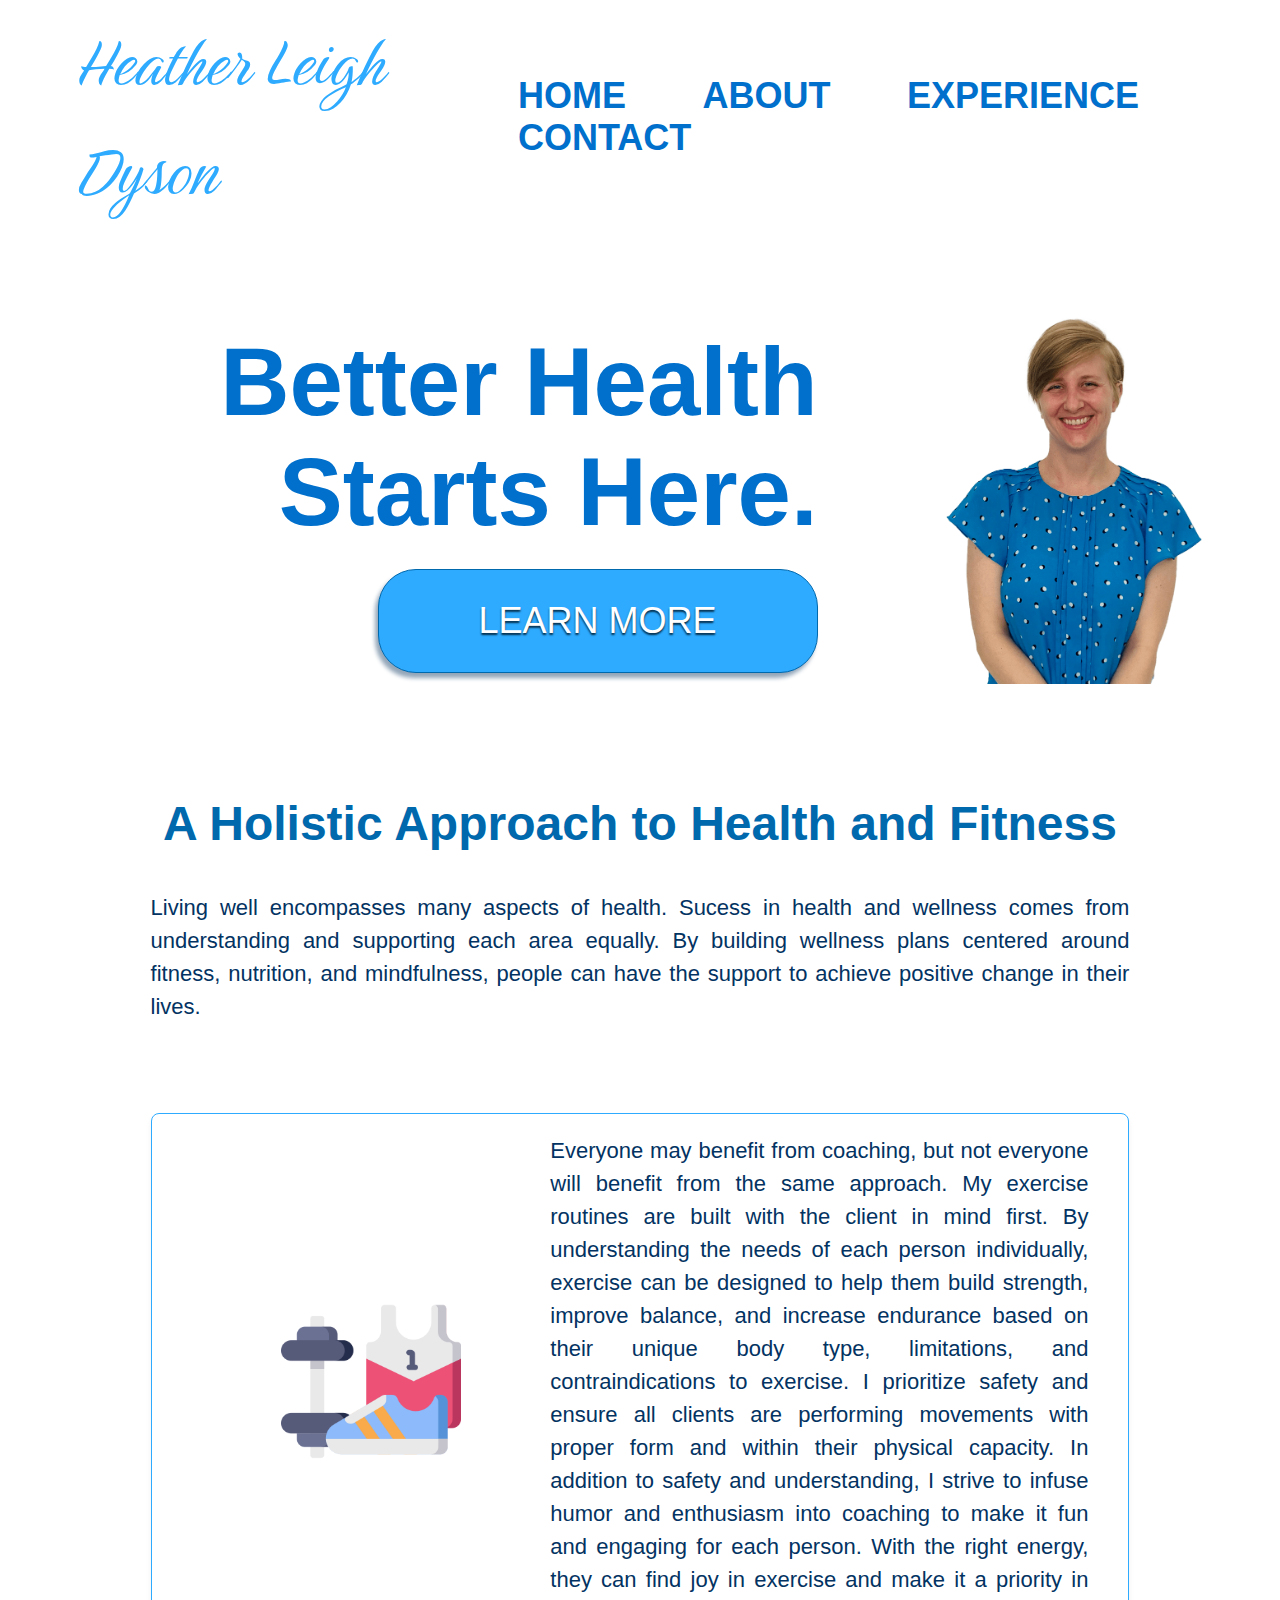
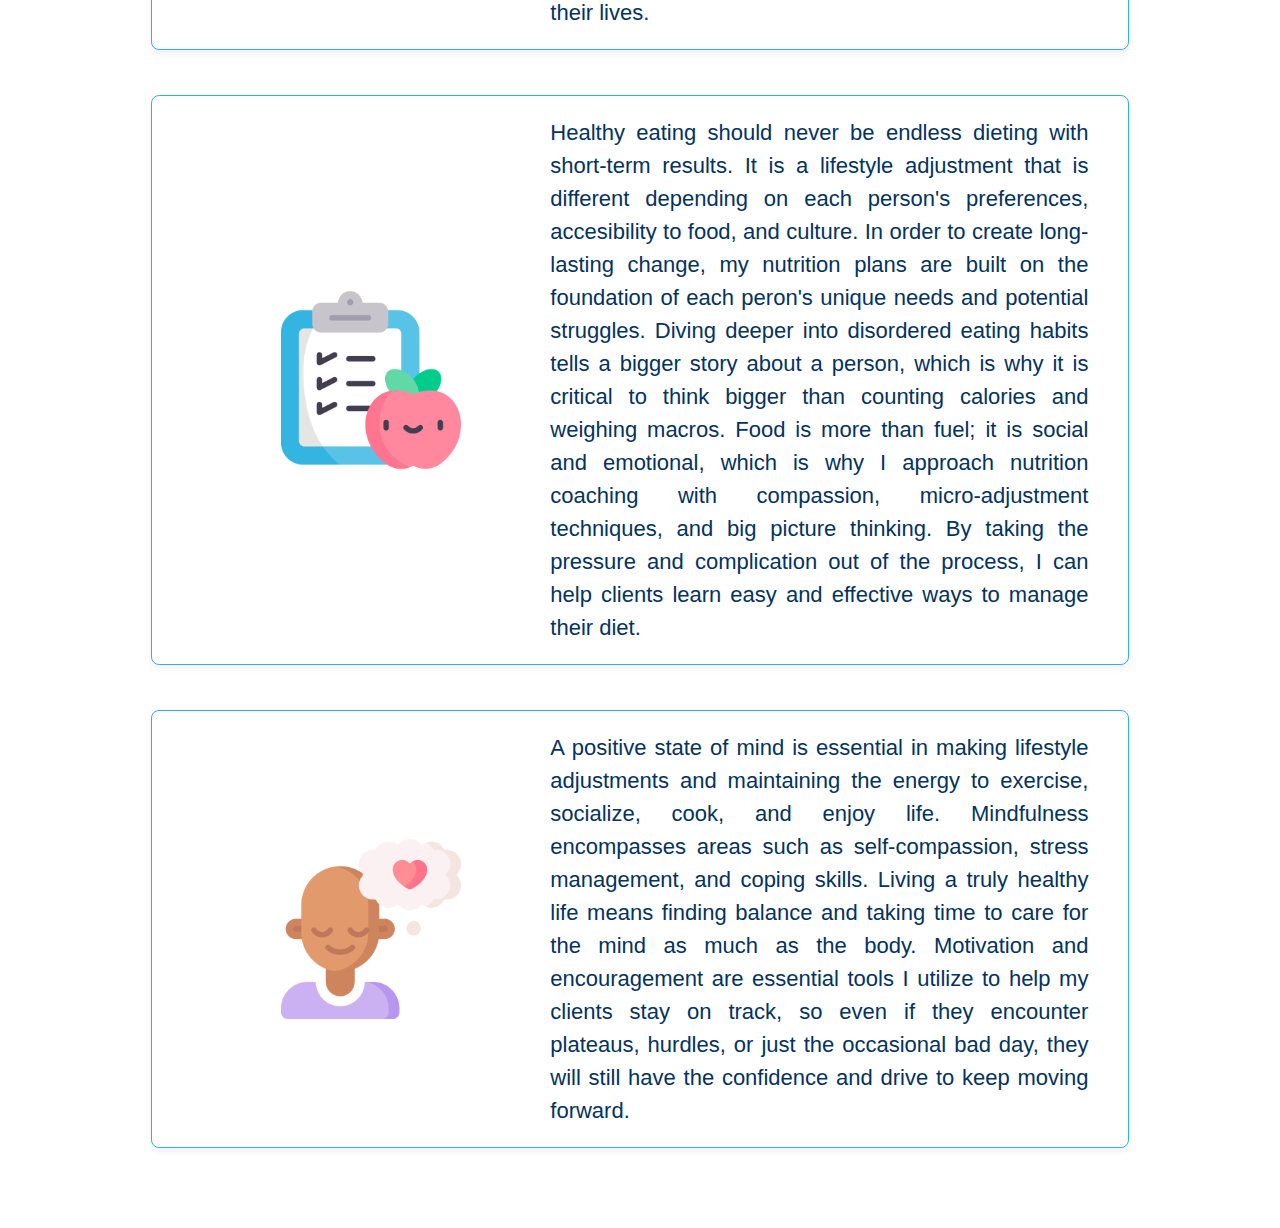
==== index.html @ 32bc92fc "first commit" ====
<!DOCTYPE html>
<html lang="en">
    <head>
        <meta charset="UTF-8">
        <meta http-equiv="X-UA-Compatible" content="IE=edge">
        <meta name="viewport" content="width=device-width, initial-scale=1.0">
        <title>Heather Leigh Dyson</title>
        <link rel="preconnect" href="https://fonts.googleapis.com">
        <link rel="preconnect" href="https://fonts.gstatic.com" crossorigin>
        <link href="https://fonts.googleapis.com/css2?family=Birthstone&display=swap" rel="stylesheet">
        <link rel="stylesheet" href="css/styles.css">
    </head>
    <body>
        <nav>
            <a href="index.html" id="name">Heather Leigh Dyson</a>
            <div>
                <a href="index.html">Home</a>
                <a href="about.html">About</a>
                <a href="experience.html">Experience</a>
                <a href="contact.html">Contact</a>
            </div>
        </nav>
        <section id="hero">
            <img src="img/heather.png" alt="Heather Leigh Dyson" width="622" height="895">
            <div>
                <h1>Better Health Starts Here.</h1>
                <button>Learn More</button>
            </div>
        </section>
        <main>
            <h2>A Holistic Approach to Health and Fitness</h2>
            <p>
                Living well encompasses many aspects of health. Sucess in health and wellness comes from understanding and supporting each area equally. 
                By building wellness plans centered around fitness, nutrition, and mindfulness, people can have the support to achieve positive change in their lives.
            </p>
            <section id="icons">
                <div>
                    <img id="fitness" src="img/sport.png" alt="">
                    <p>
                        Everyone may benefit from coaching, but not everyone will benefit from the same approach. My exercise routines are built with the client 
                        in mind first. By understanding the needs of each person individually, exercise can be designed to help them build strength, improve balance, 
                        and increase endurance based on their unique body type, limitations, and contraindications to exercise. I prioritize safety and ensure 
                        all clients are performing movements with proper form and within their physical capacity. In addition to safety and understanding, I strive
                        to infuse humor and enthusiasm into coaching to make it fun and engaging for each person. With the right energy, they can find joy in 
                        exercise and make it a priority in their lives. 
                    </p>
                </div>
                 <div>
                    <img id="nutrition" src="img/diet.png" alt="">
                    <p>
                        Healthy eating should never be endless dieting with short-term results. It is a lifestyle adjustment that is different depending on 
                        each person's preferences, accesibility to food, and culture. In order to create long-lasting change, my nutrition plans are built 
                        on the foundation of each peron's unique needs and potential struggles. Diving deeper into disordered eating habits tells a bigger story 
                        about a person, which is why it is critical to think bigger than counting calories and weighing macros. Food is more than fuel; it is
                        social and emotional, which is why I approach nutrition coaching with compassion, micro-adjustment techniques, and big picture thinking. 
                        By taking the pressure and complication out of the process, I can help clients learn easy and effective ways to manage their diet. 
                    </p>
                </div>
                <div>
                    <img id="mindful" src="img/mental-health.png" alt="">
                    <p> 
                        A positive state of mind is essential in making lifestyle adjustments and maintaining the energy to exercise, socialize, cook, and 
                        enjoy life. Mindfulness encompasses areas such as self-compassion, stress management, and coping skills. Living a truly healthy life 
                        means finding balance and taking time to care for the mind as much as the body. Motivation and encouragement are 
                        essential tools I utilize to help my clients stay on track, so even if they encounter plateaus, hurdles, or just the occasional bad day, 
                        they will still have the confidence and drive to keep moving forward. 
                    </p>
                </div>
            </section>
        </main>
    </body>
</html>
---- css/styles.css ----
body {
    font-family: -apple-system, BlinkMacSystemFont, 'Segoe UI', Roboto, Oxygen, Ubuntu, Cantarell, 'Open Sans', 'Helvetica Neue', sans-serif;
    font-size: 22px;
}

nav {
    display: flex;
    align-items: center;
    justify-content: space-between;
    padding-inline: 5.5vw;
}

nav div a {
    text-decoration: none;
    font-size: 36px;
    font-weight: 600;
    margin-left: 5.5vw;
    color: hsl(207, 100%, 40%);
    text-transform: uppercase;
}

#name {
    font-family: "Birthstone"; 
    font-size: 80px;
    color: #2EABFF;
    text-decoration: none;
}

h1 {
    font-family: -apple-system, BlinkMacSystemFont, 'Segoe UI', Roboto, Oxygen, Ubuntu, Cantarell, 'Open Sans', 'Helvetica Neue', sans-serif;
    font-size: 96px;
    color: hsl(207, 100%, 40%);
    width: 83%;
    text-align: right;
    margin: 0;
}

h2 {
    font-size: 48px;
}

p {
    color: #033362;
    line-height: 1.5;
    max-width: 80ch;
    margin-inline: auto;
    text-align: justify;
}


#hero {
    padding-inline: 5.5vw;
    padding-top: 10vh;
    display: grid;
    grid-template-areas: "div img";
    grid-template-columns: 65% 35x  %;
    column-gap: 10vw;
}

#hero img {
    width: 20vw;
    height: auto;
    grid-area: img;
}

#hero div {
    display: grid;
    grid-area: div;
    justify-items: right;
    align-items: center;
}

#hero div button {
    color: #fff;
    background: #2EABFF;
    font-size: 36px;
    padding: 30px 100px;
    border-radius: 38px;
    text-transform: uppercase;
    text-shadow: 0 2px 2px #042D49;
    border: 1px solid #0068AD; 
    box-shadow: -3px 5px 4px #93A6B9;
}

main {
    padding: 8vh 5.5vw;
}

main h2 {
    /* width: 50ch; */
    margin-inline: auto;
    text-align: center;
    color: #0068AD;
}

#heather-photos {
    display: grid;
    /* grid-template-columns: 53% 47%; */
    grid-template-columns: 1fr 0.888fr 1fr;
    grid-template-areas: 
        "athena family cert"
        "athena group cert";
    width: 75vw;
    margin-inline: auto;
    margin-top: 10vh;
}

#heather-photos img {
    width: 100%;
    height: auto;
}

#athena {
    grid-area: athena;
}

#group {
    grid-area: group;
}

#family {
    grid-area: family;
}

#cert {
    grid-area: cert;
}

#icons {
    display: grid;
    /* grid-template-columns: repeat(3, 1fr); */
    width: 80ch;
    margin-inline: auto;
    margin-top: 10vh;
    row-gap: 5vh;
}

#icons div {
    display: grid;
    grid-template-columns: 40% 60%;
    border: 1px solid #2EABFF;
    padding: 20px 40px;
    border-radius: 8px;
    box-shadow: 0 4px 6px hsl(0, 0%, 95%);
}    

#icons div p {
    /* width: 50ch; */
    width: 100%;
    margin: 0;
}

#icons div img {
    width: 50%;
    height: auto;
    align-self: center;
    justify-self: center;
}
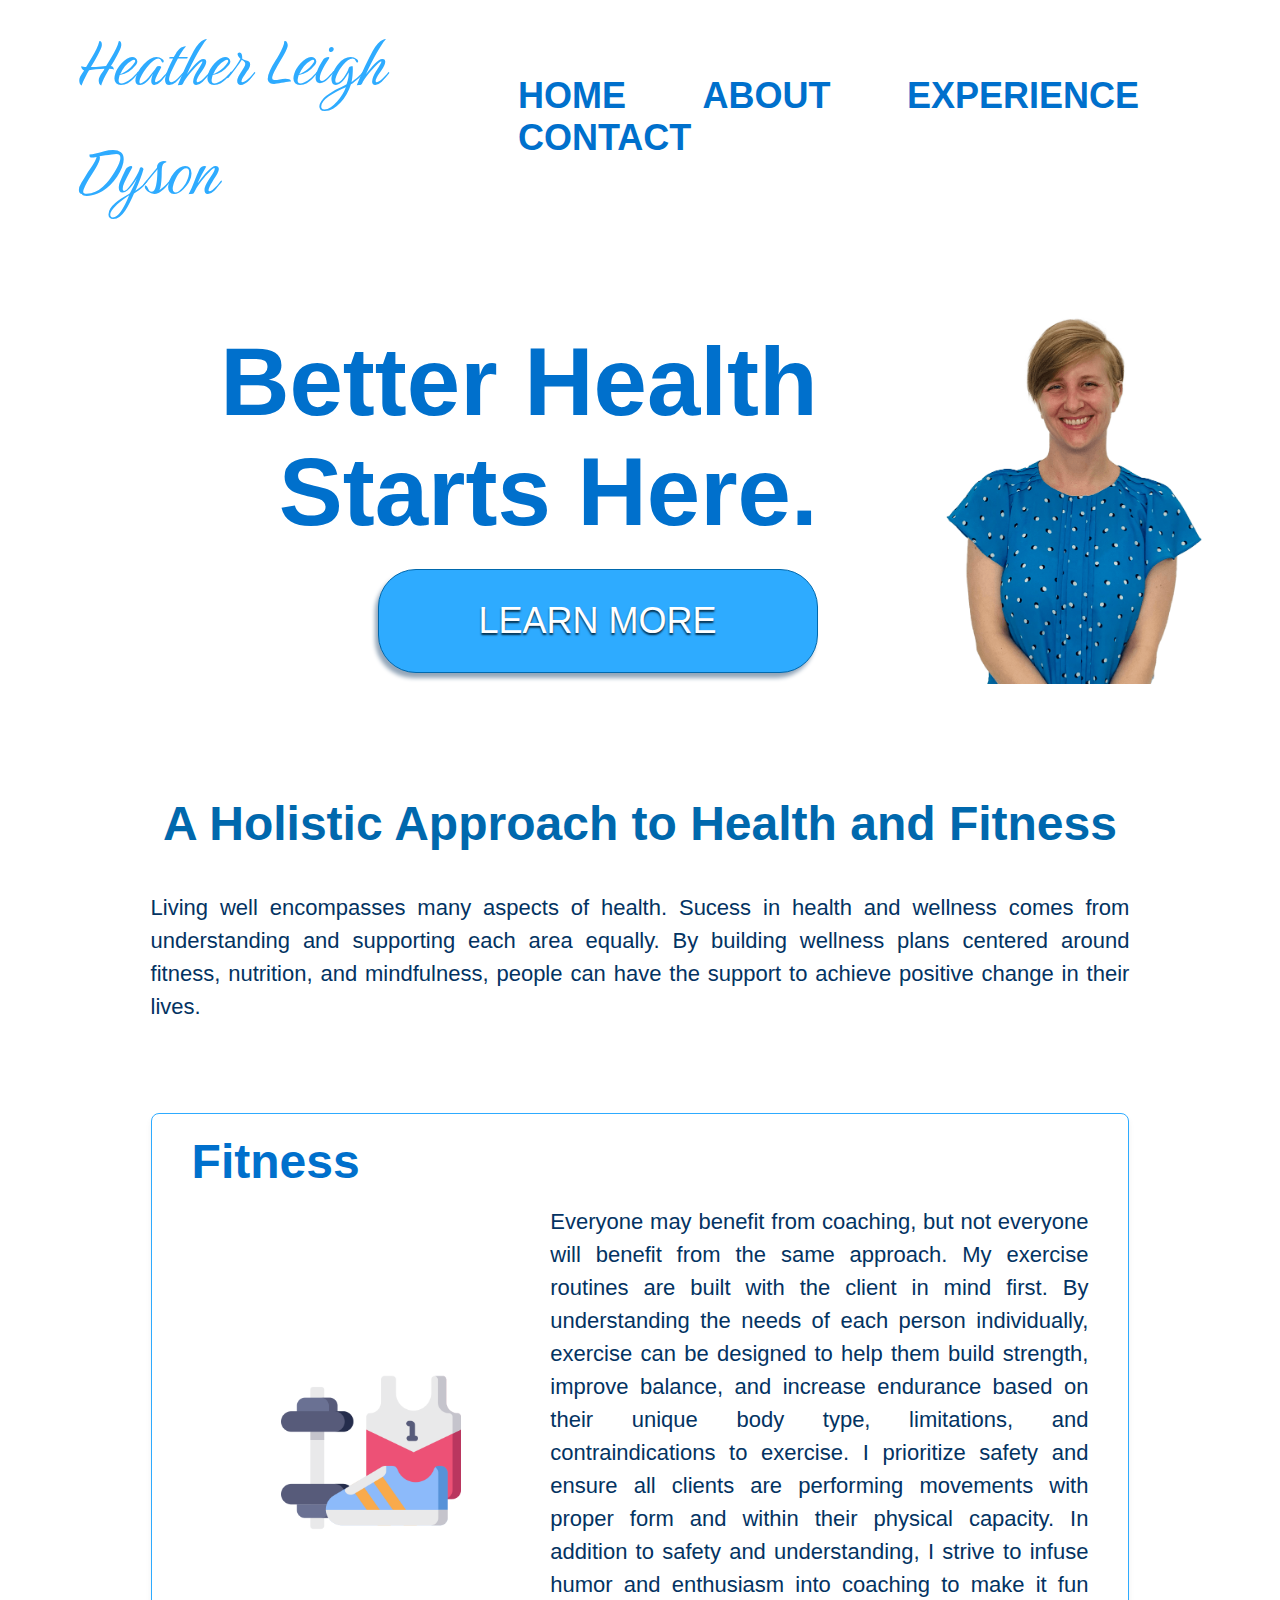
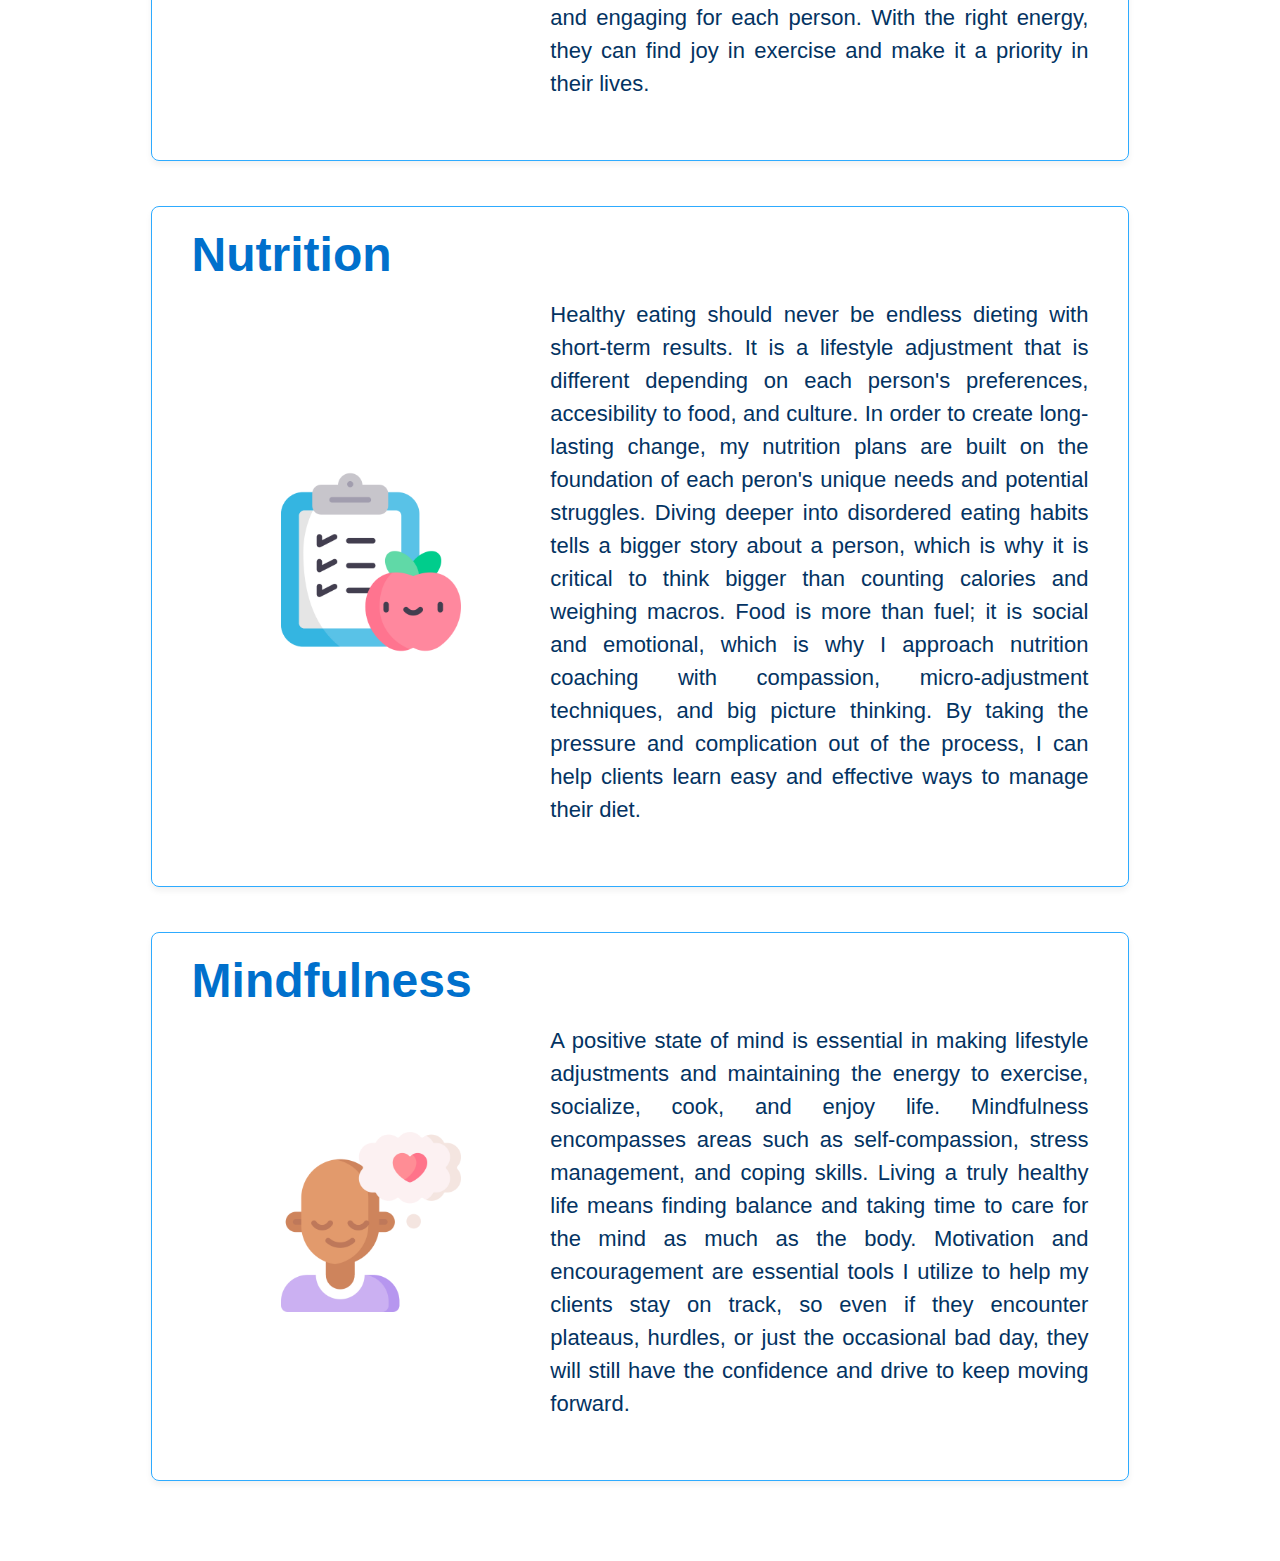
==== commit f5c7d853: "added link to hero button, changed styling on cards" ====
--- a/index.html
+++ b/index.html
@@ -24,7 +24,7 @@
             <img src="img/heather.png" alt="Heather Leigh Dyson" width="622" height="895">
             <div>
                 <h1>Better Health Starts Here.</h1>
-                <button>Learn More</button>
+                <a href="about.html"><button>Learn More</button> </a>
             </div>
         </section>
         <main>
@@ -34,37 +34,46 @@
                 By building wellness plans centered around fitness, nutrition, and mindfulness, people can have the support to achieve positive change in their lives.
             </p>
             <section id="icons">
-                <div>
-                    <img id="fitness" src="img/sport.png" alt="">
-                    <p>
-                        Everyone may benefit from coaching, but not everyone will benefit from the same approach. My exercise routines are built with the client 
-                        in mind first. By understanding the needs of each person individually, exercise can be designed to help them build strength, improve balance, 
-                        and increase endurance based on their unique body type, limitations, and contraindications to exercise. I prioritize safety and ensure 
-                        all clients are performing movements with proper form and within their physical capacity. In addition to safety and understanding, I strive
-                        to infuse humor and enthusiasm into coaching to make it fun and engaging for each person. With the right energy, they can find joy in 
-                        exercise and make it a priority in their lives. 
-                    </p>
+                <div class="card">
+                    <h3>Fitness</h3>
+                    <div class="card-content">
+                        <img id="fitness" src="img/sport.png" alt="">
+                        <p>
+                            Everyone may benefit from coaching, but not everyone will benefit from the same approach. My exercise routines are built with the client 
+                            in mind first. By understanding the needs of each person individually, exercise can be designed to help them build strength, improve balance, 
+                            and increase endurance based on their unique body type, limitations, and contraindications to exercise. I prioritize safety and ensure 
+                            all clients are performing movements with proper form and within their physical capacity. In addition to safety and understanding, I strive
+                            to infuse humor and enthusiasm into coaching to make it fun and engaging for each person. With the right energy, they can find joy in 
+                            exercise and make it a priority in their lives. 
+                        </p>
+                    </div>
                 </div>
-                 <div>
-                    <img id="nutrition" src="img/diet.png" alt="">
-                    <p>
-                        Healthy eating should never be endless dieting with short-term results. It is a lifestyle adjustment that is different depending on 
-                        each person's preferences, accesibility to food, and culture. In order to create long-lasting change, my nutrition plans are built 
-                        on the foundation of each peron's unique needs and potential struggles. Diving deeper into disordered eating habits tells a bigger story 
-                        about a person, which is why it is critical to think bigger than counting calories and weighing macros. Food is more than fuel; it is
-                        social and emotional, which is why I approach nutrition coaching with compassion, micro-adjustment techniques, and big picture thinking. 
-                        By taking the pressure and complication out of the process, I can help clients learn easy and effective ways to manage their diet. 
-                    </p>
+                <div class="card">
+                    <h3>Nutrition</h3>
+                    <div class="card-content">
+                        <img id="nutrition" src="img/diet.png" alt="">
+                        <p>
+                            Healthy eating should never be endless dieting with short-term results. It is a lifestyle adjustment that is different depending on 
+                            each person's preferences, accesibility to food, and culture. In order to create long-lasting change, my nutrition plans are built 
+                            on the foundation of each peron's unique needs and potential struggles. Diving deeper into disordered eating habits tells a bigger story 
+                            about a person, which is why it is critical to think bigger than counting calories and weighing macros. Food is more than fuel; it is
+                            social and emotional, which is why I approach nutrition coaching with compassion, micro-adjustment techniques, and big picture thinking. 
+                            By taking the pressure and complication out of the process, I can help clients learn easy and effective ways to manage their diet. 
+                        </p>
+                    </div>
                 </div>
-                <div>
-                    <img id="mindful" src="img/mental-health.png" alt="">
-                    <p> 
-                        A positive state of mind is essential in making lifestyle adjustments and maintaining the energy to exercise, socialize, cook, and 
-                        enjoy life. Mindfulness encompasses areas such as self-compassion, stress management, and coping skills. Living a truly healthy life 
-                        means finding balance and taking time to care for the mind as much as the body. Motivation and encouragement are 
-                        essential tools I utilize to help my clients stay on track, so even if they encounter plateaus, hurdles, or just the occasional bad day, 
-                        they will still have the confidence and drive to keep moving forward. 
-                    </p>
+                <div class="card">
+                    <h3>Mindfulness</h3>
+                    <div class="card-content">
+                        <img id="mindful" src="img/mental-health.png" alt="">
+                        <p> 
+                            A positive state of mind is essential in making lifestyle adjustments and maintaining the energy to exercise, socialize, cook, and 
+                            enjoy life. Mindfulness encompasses areas such as self-compassion, stress management, and coping skills. Living a truly healthy life 
+                            means finding balance and taking time to care for the mind as much as the body. Motivation and encouragement are 
+                            essential tools I utilize to help my clients stay on track, so even if they encounter plateaus, hurdles, or just the occasional bad day, 
+                            they will still have the confidence and drive to keep moving forward. 
+                        </p>
+                    </div>
                 </div>
             </section>
         </main>
--- a/css/styles.css
+++ b/css/styles.css
@@ -37,6 +37,11 @@
 
 h2 {
     font-size: 48px;
+}
+
+h3 {
+    font-size: 48px;
+    color: hsl(207, 100%, 40%);
 }
 
 p {
@@ -135,14 +140,17 @@
     row-gap: 5vh;
 }
 
-#icons div {
-    display: grid;
-    grid-template-columns: 40% 60%;
+.card {
     border: 1px solid #2EABFF;
-    padding: 20px 40px;
+    padding: 20px 40px 60px 40px;
     border-radius: 8px;
     box-shadow: 0 4px 6px hsl(0, 0%, 95%);
 }    
+
+.card h3 {
+    text-align: left;
+    margin-block: 0 16px;
+}
 
 #icons div p {
     /* width: 50ch; */
@@ -155,4 +163,10 @@
     height: auto;
     align-self: center;
     justify-self: center;
+}
+
+.card-content {
+    display: grid;
+    grid-template-columns: 40% 60%;
+
 }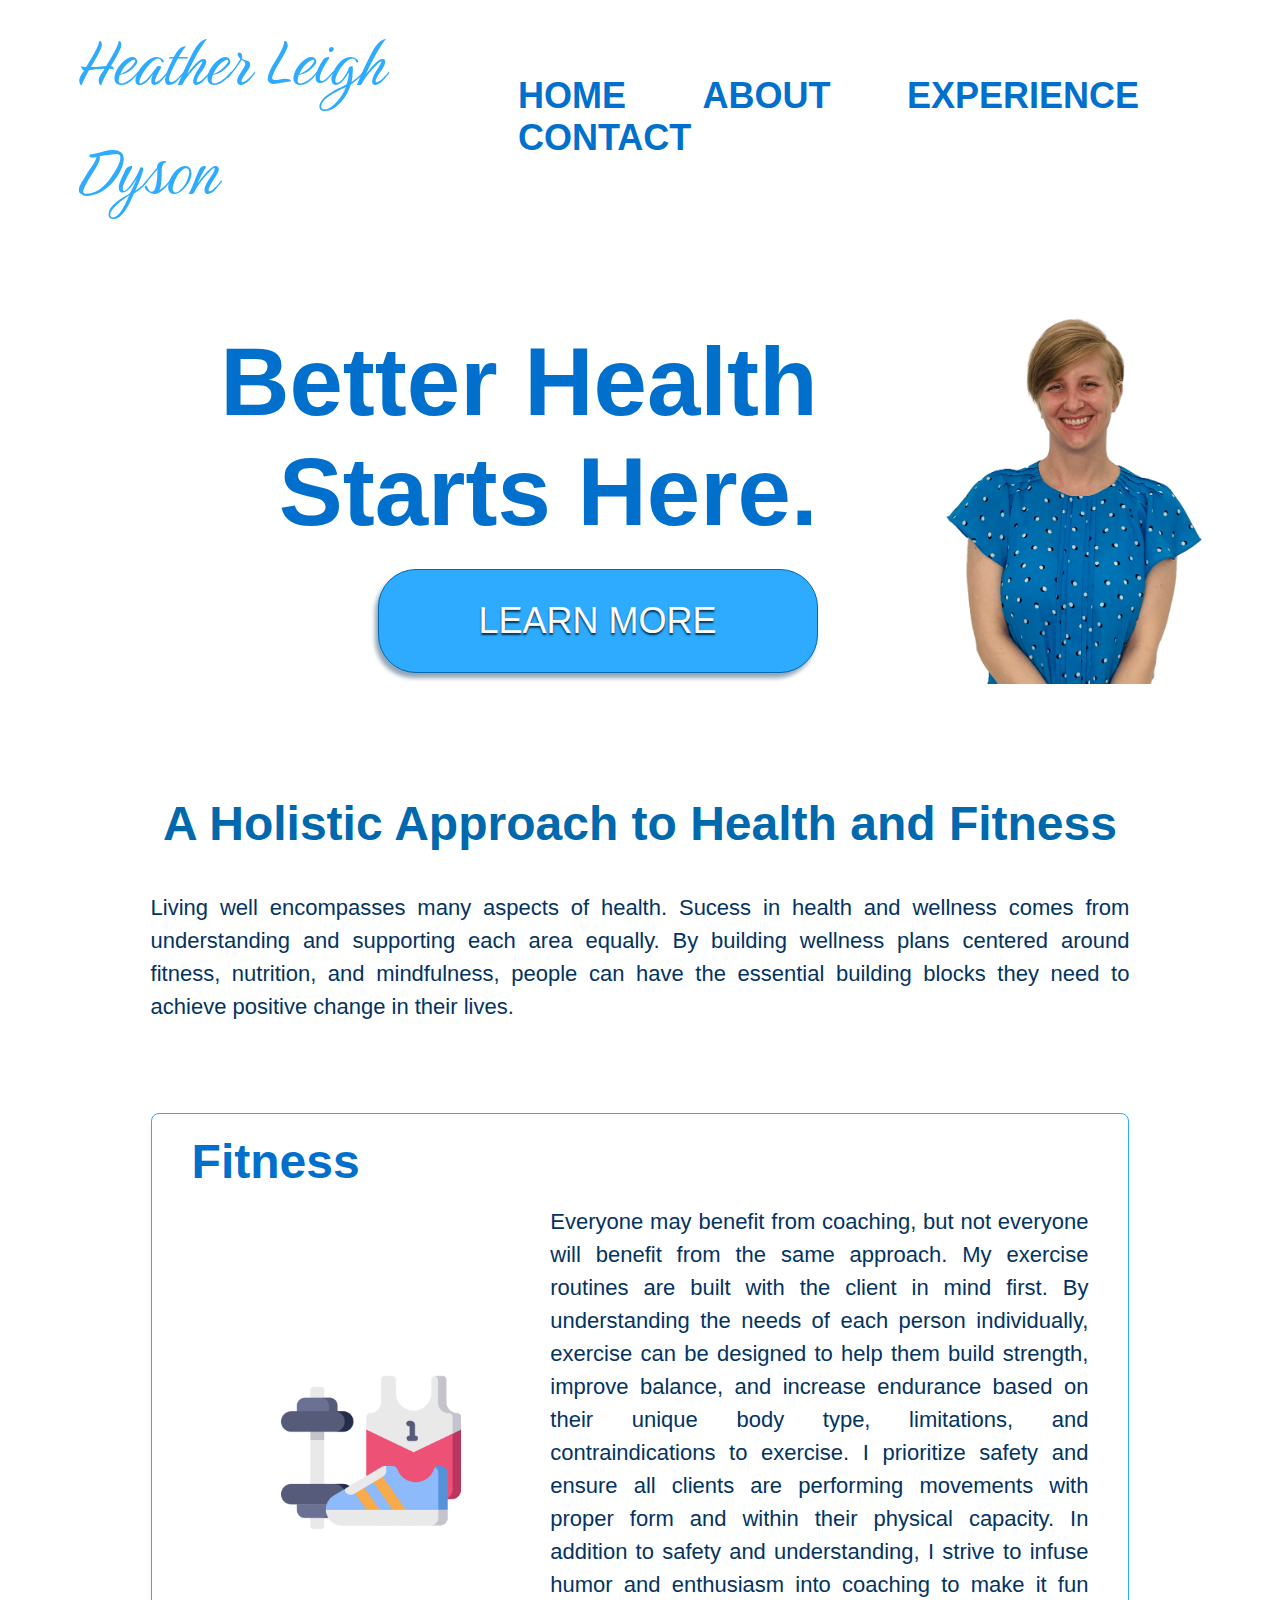
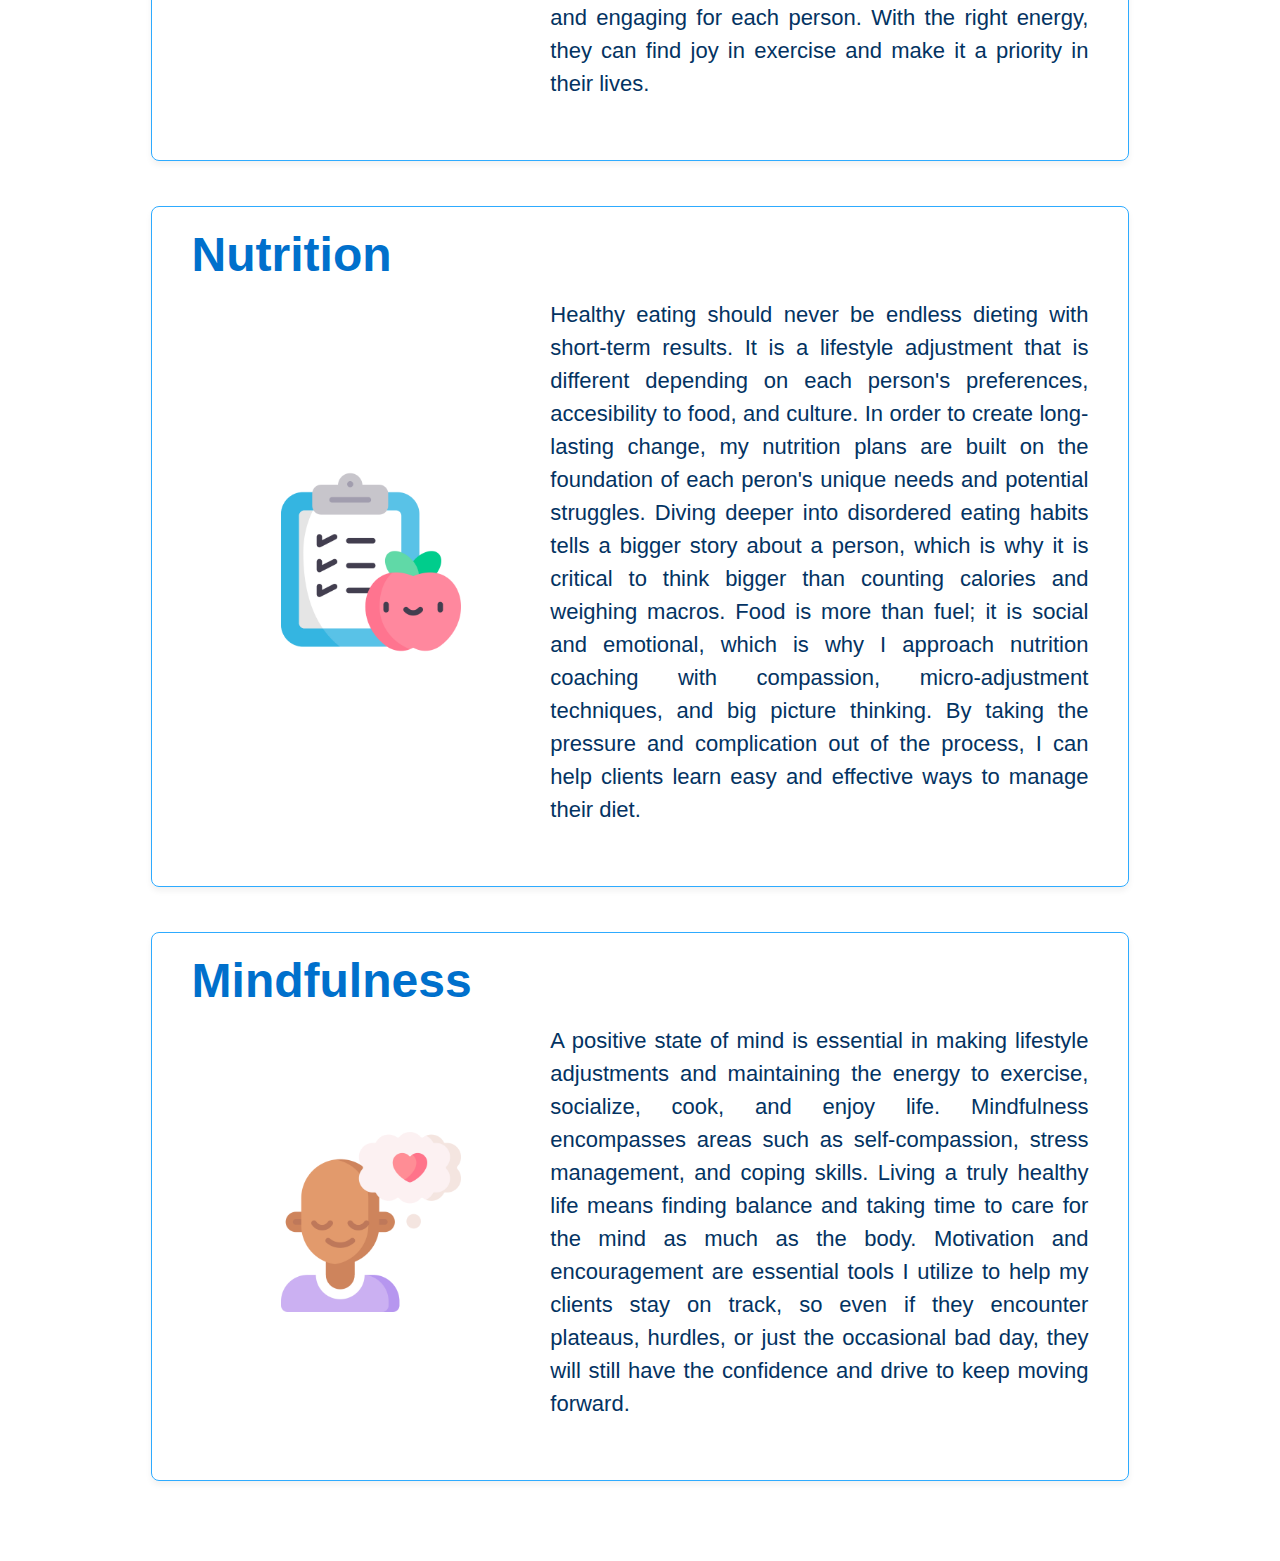
==== commit e03a9add: "home header text updated" ====
--- a/index.html
+++ b/index.html
@@ -31,7 +31,7 @@
             <h2>A Holistic Approach to Health and Fitness</h2>
             <p>
                 Living well encompasses many aspects of health. Sucess in health and wellness comes from understanding and supporting each area equally. 
-                By building wellness plans centered around fitness, nutrition, and mindfulness, people can have the support to achieve positive change in their lives.
+                By building wellness plans centered around fitness, nutrition, and mindfulness, people can have the essential building blocks they need to achieve positive change in their lives.
             </p>
             <section id="icons">
                 <div class="card">
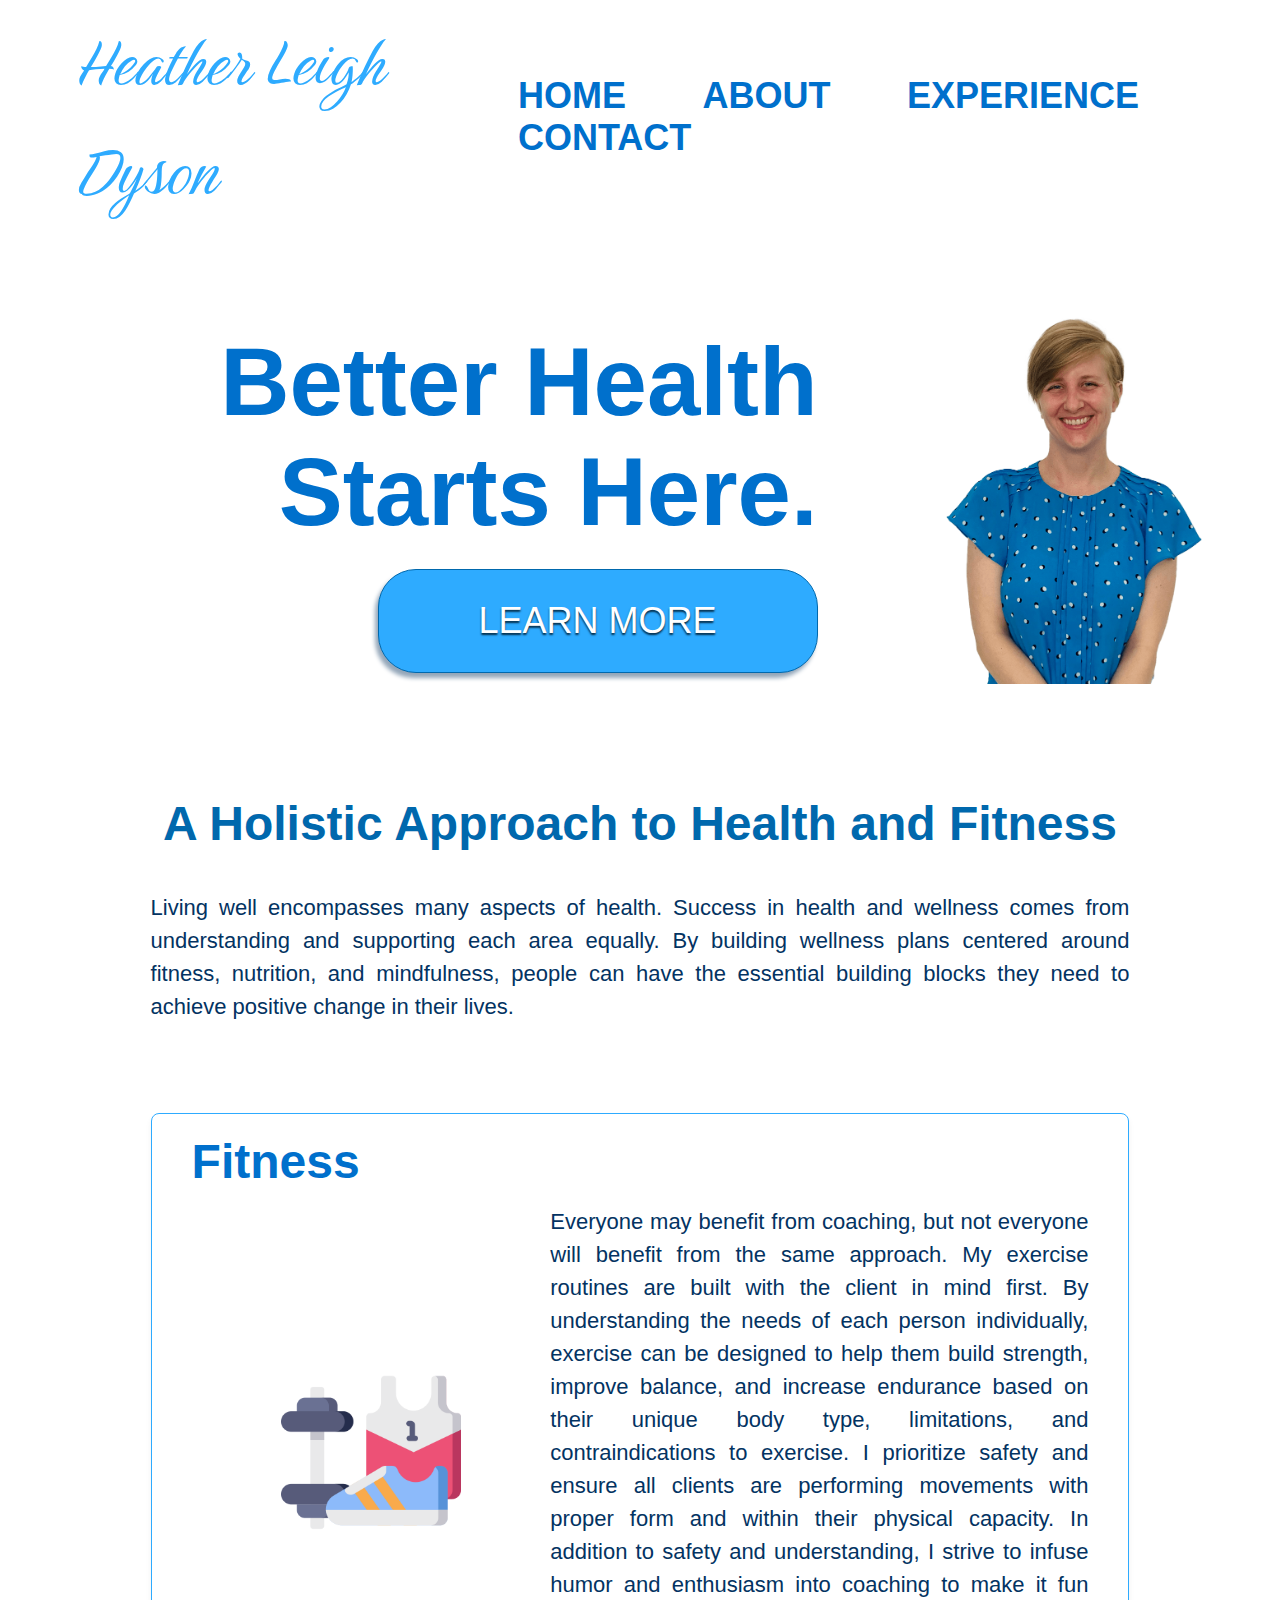
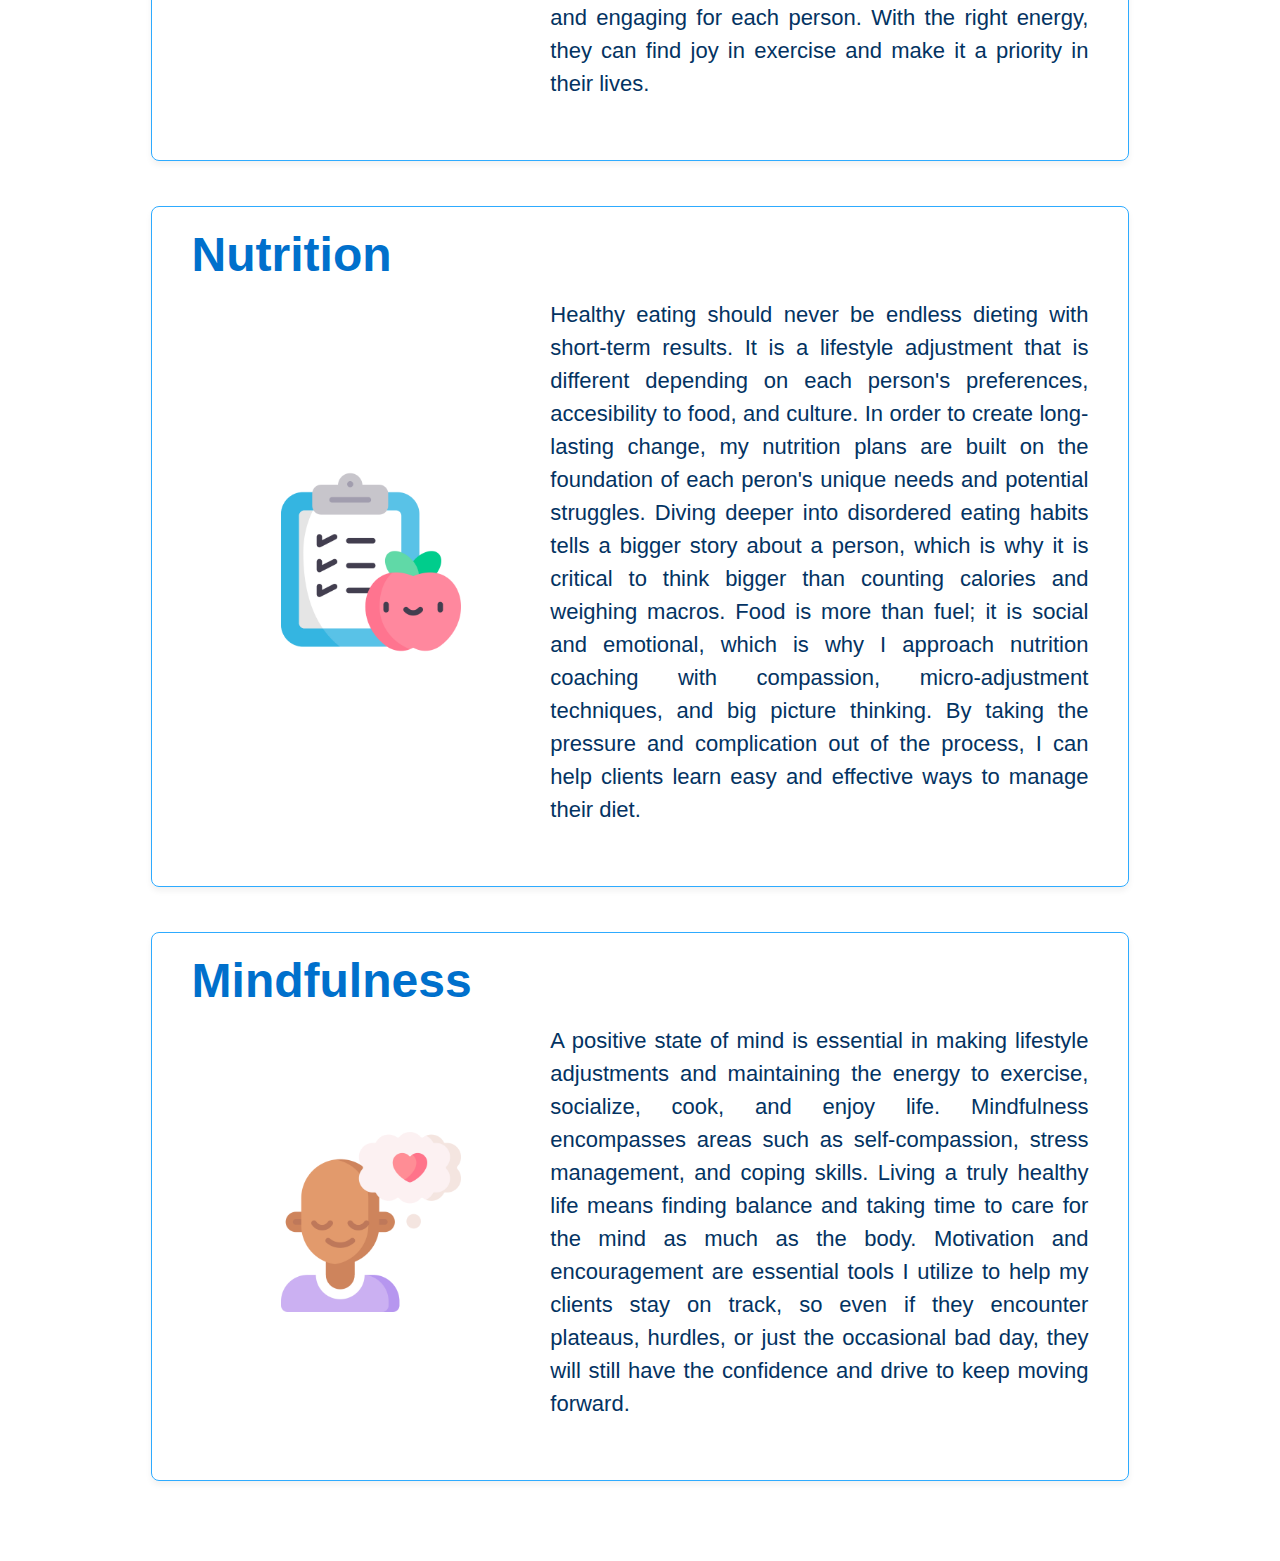
==== commit e7f14d20: "typo in home header" ====
--- a/index.html
+++ b/index.html
@@ -30,8 +30,9 @@
         <main>
             <h2>A Holistic Approach to Health and Fitness</h2>
             <p>
-                Living well encompasses many aspects of health. Sucess in health and wellness comes from understanding and supporting each area equally. 
-                By building wellness plans centered around fitness, nutrition, and mindfulness, people can have the essential building blocks they need to achieve positive change in their lives.
+                Living well encompasses many aspects of health. Success in health and wellness comes from understanding and supporting each area equally. 
+                By building wellness plans centered around fitness, nutrition, and mindfulness, people can have the essential building blocks 
+                they need to achieve positive change in their lives.
             </p>
             <section id="icons">
                 <div class="card">
